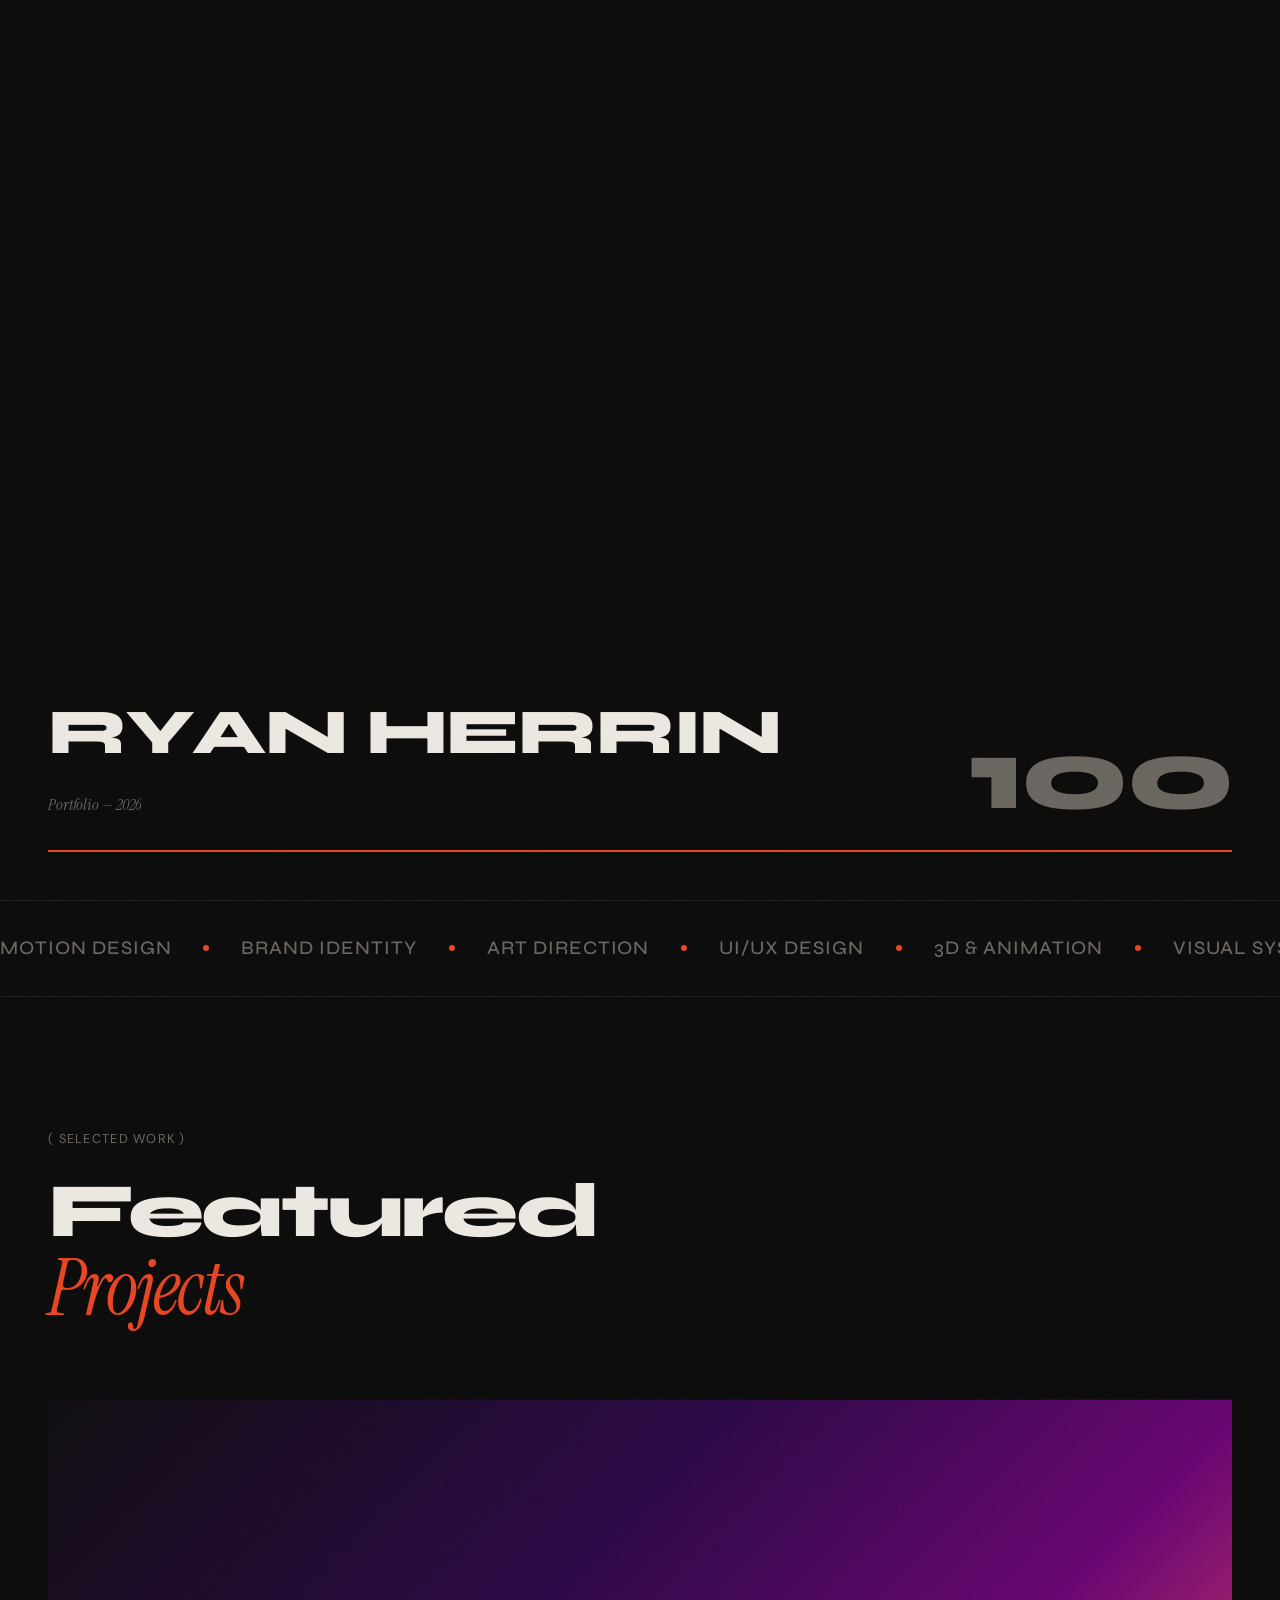
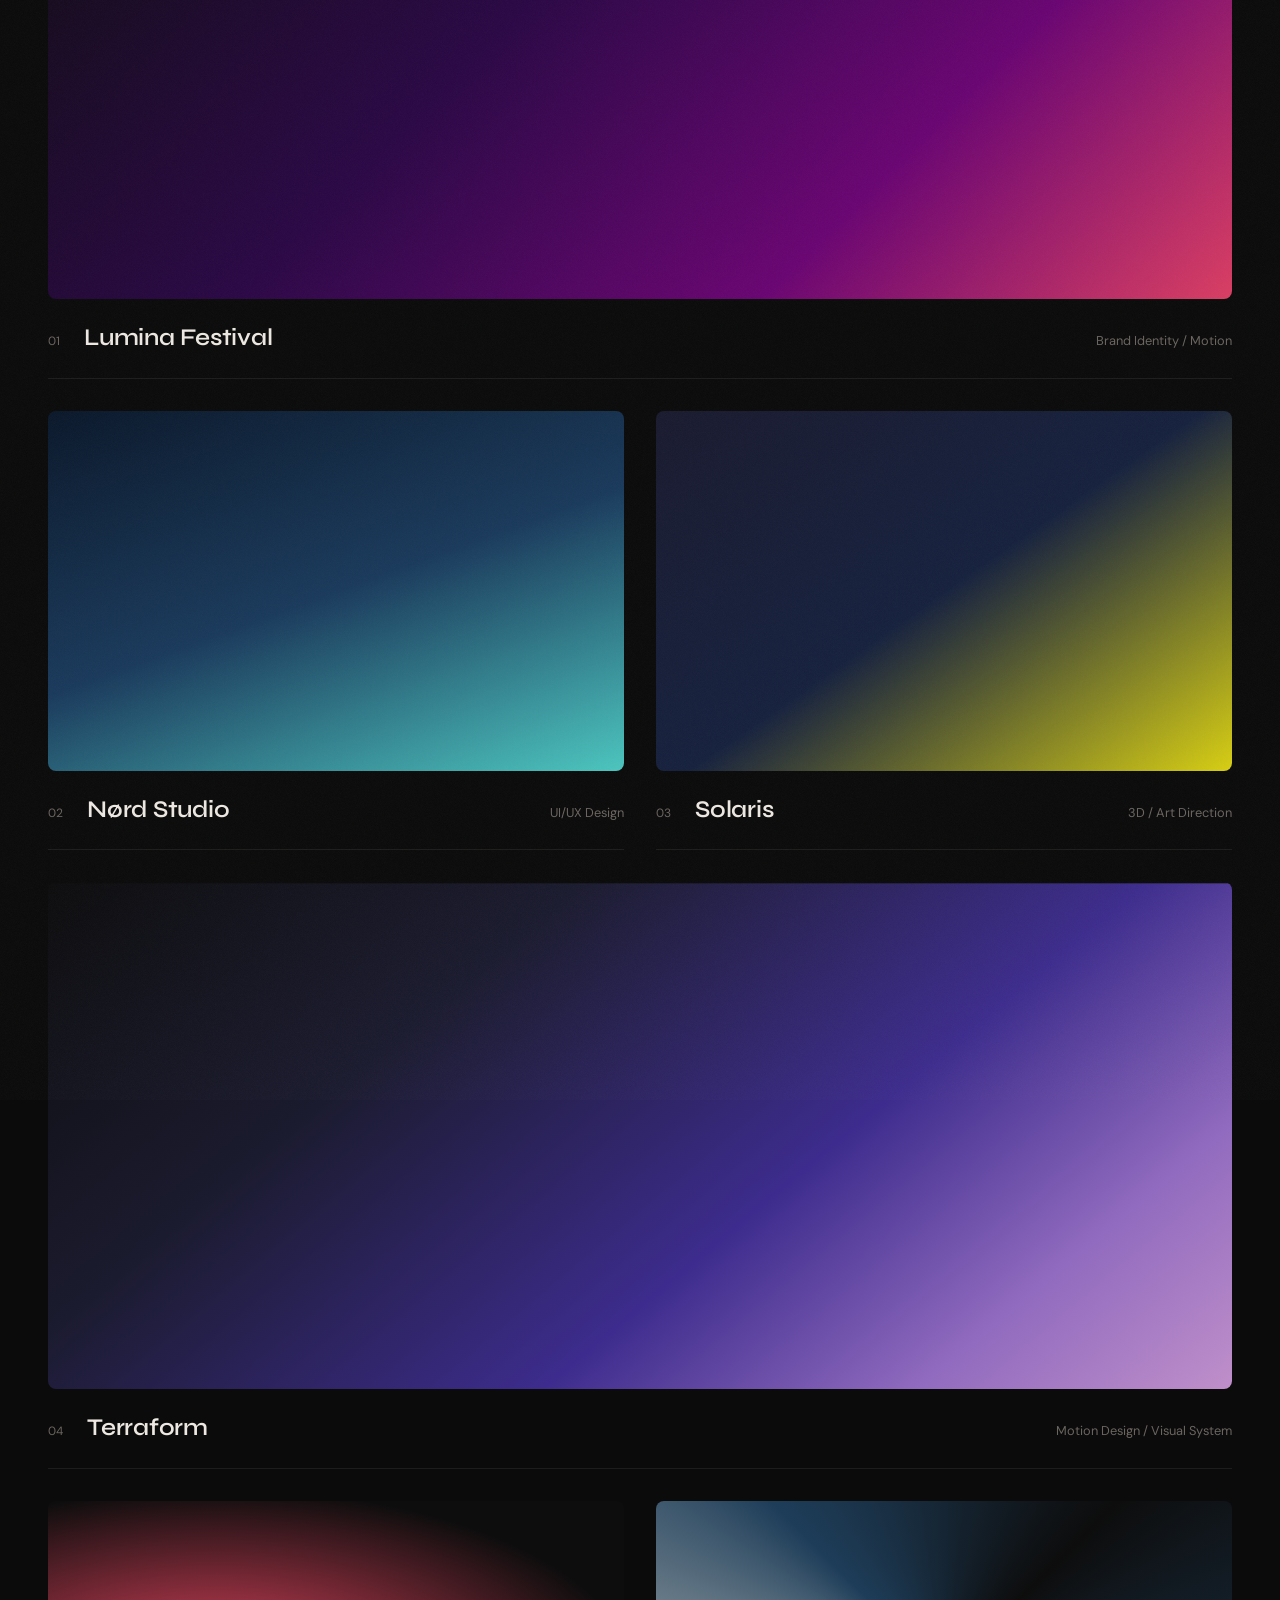
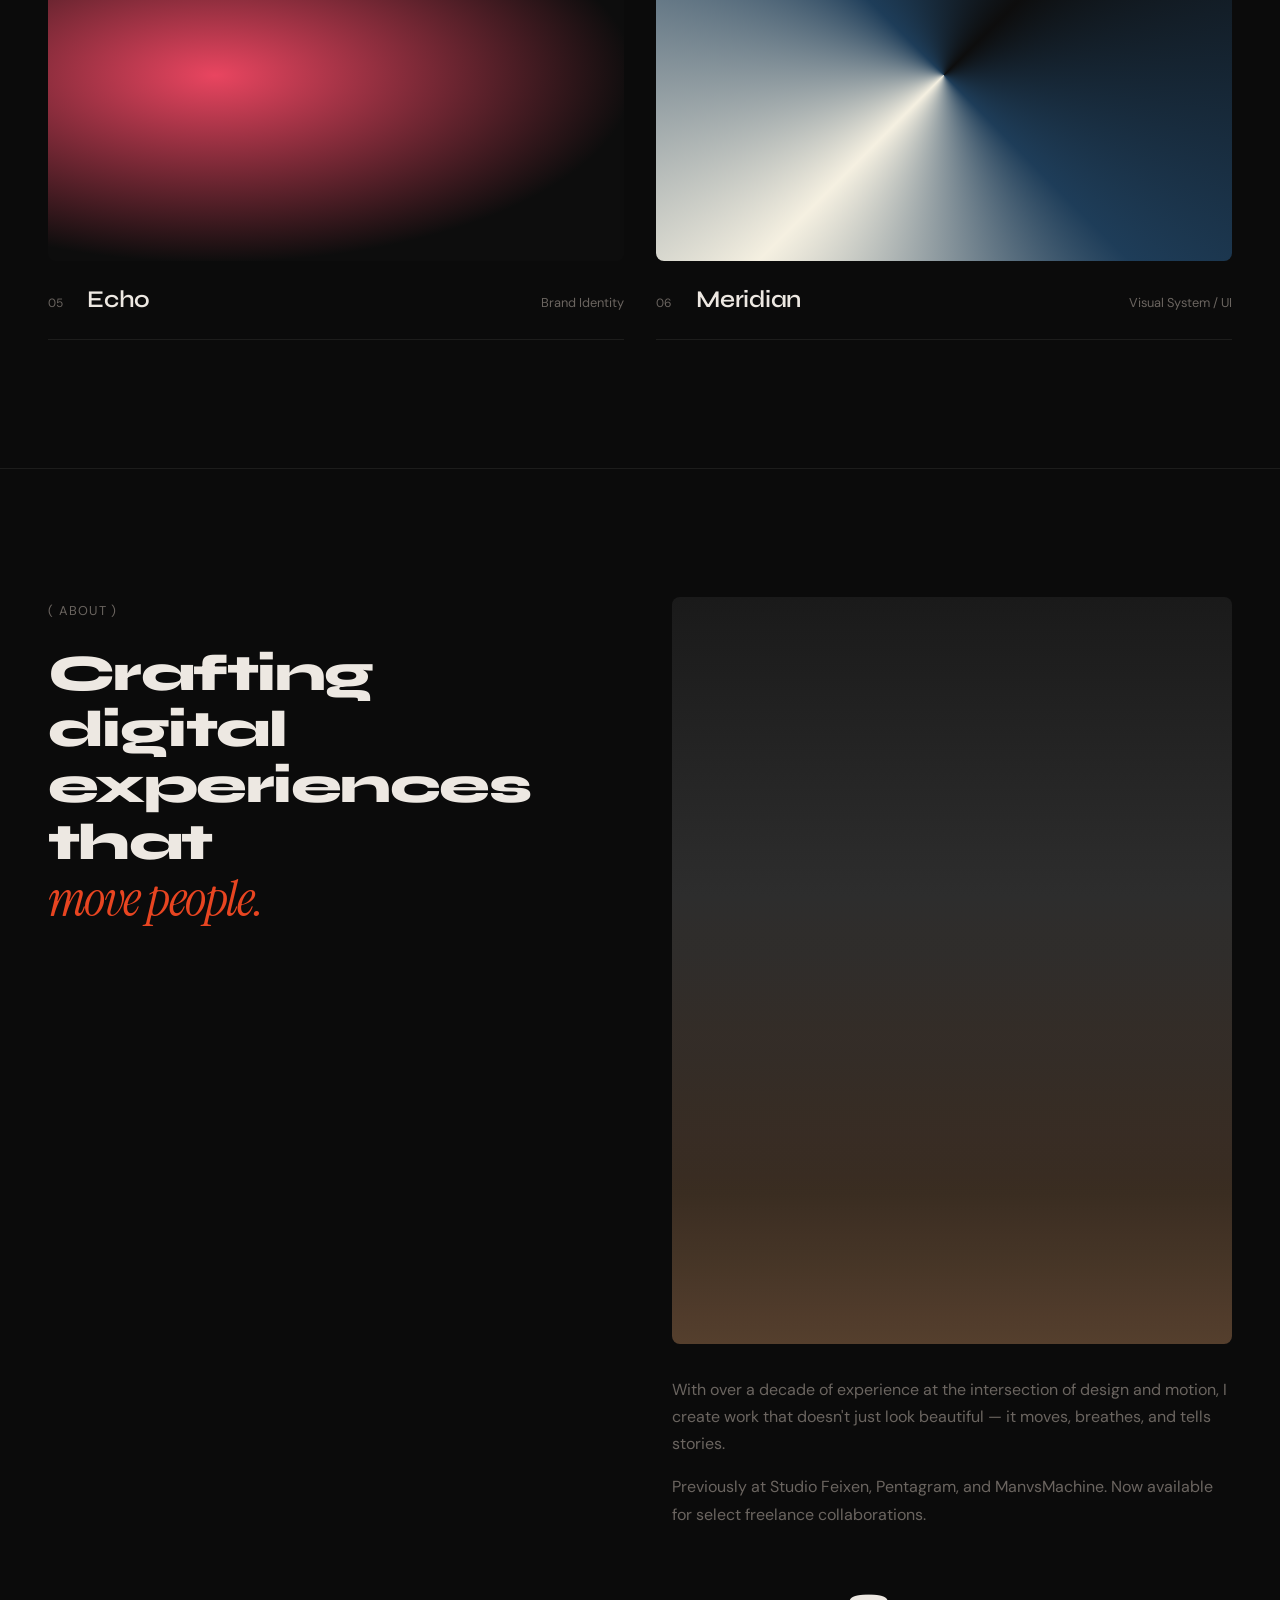
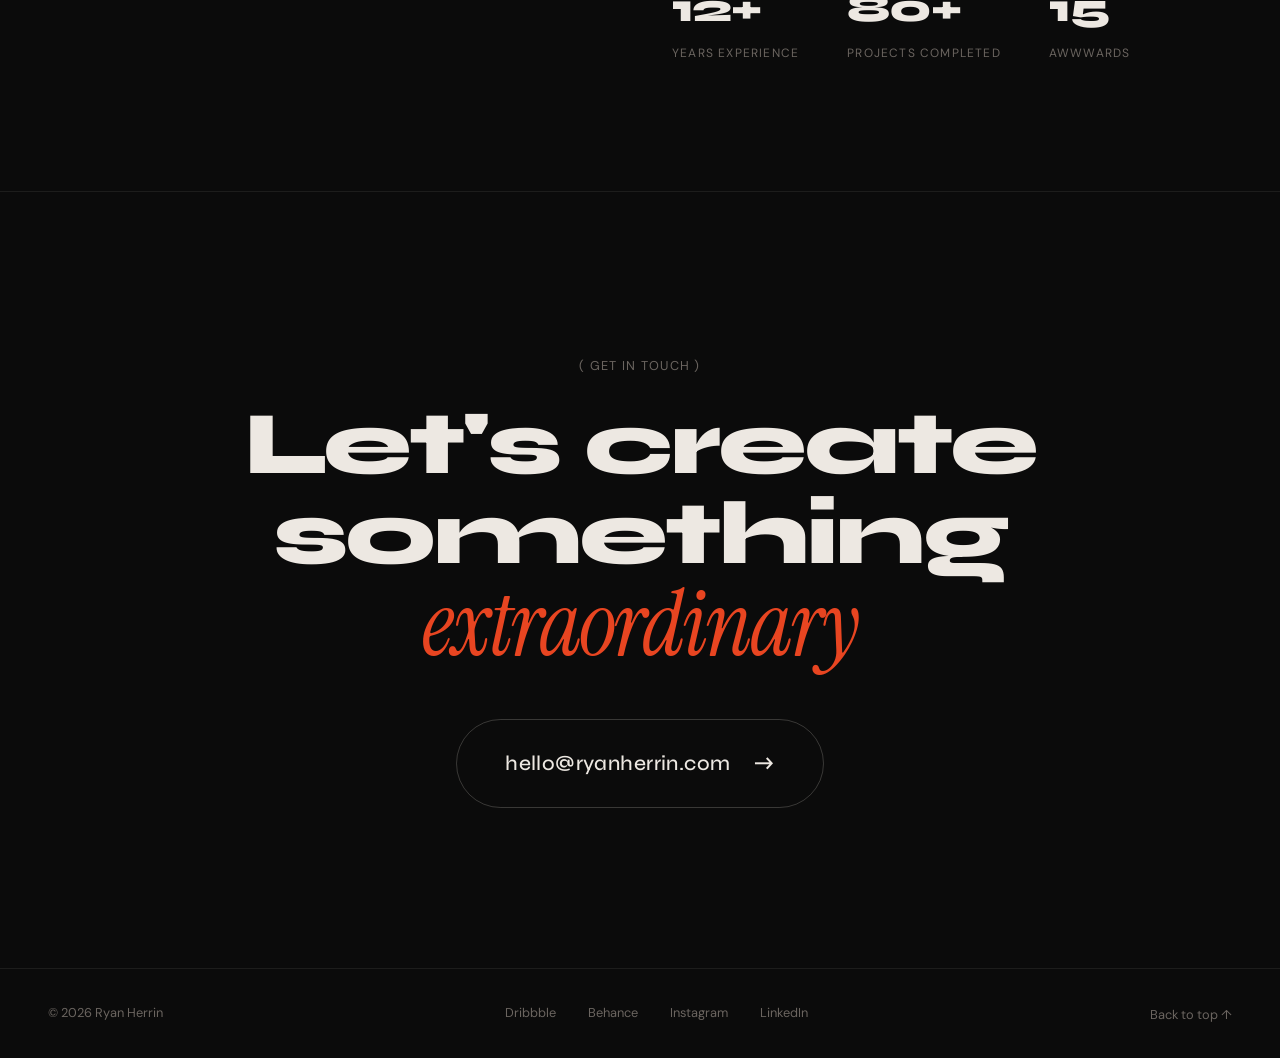
==== index.html @ 4c0c0a8f "Initial commit — design portfolio with deep-field and bloom-cycle themes Co-Authored-By: Claude Opus" ====
<!DOCTYPE html>
<html lang="en">
<head>
  <meta charset="UTF-8">
  <meta name="viewport" content="width=device-width, initial-scale=1.0">
  <title>Ryan Herrin — Creative Director & Motion Designer</title>
  <link rel="preconnect" href="https://fonts.googleapis.com">
  <link rel="preconnect" href="https://fonts.gstatic.com" crossorigin>
  <link href="https://fonts.googleapis.com/css2?family=Instrument+Serif:ital@0;1&family=Syne:wght@400;500;600;700;800&family=DM+Sans:ital,opsz,wght@0,9..40,300;0,9..40,400;0,9..40,500;1,9..40,400&display=swap" rel="stylesheet">
  <link rel="stylesheet" href="styles.css">
</head>
<body>

  <!-- Grain Overlay -->
  <div class="grain" aria-hidden="true"></div>

  <!-- Custom Cursor -->
  <div class="cursor" aria-hidden="true"></div>
  <div class="cursor-follower" aria-hidden="true"></div>

  <!-- Preloader -->
  <div class="preloader" aria-hidden="true">
    <div class="preloader__inner">
      <div class="preloader__text">
        <span class="preloader__name" data-split-preload>RYAN HERRIN</span>
        <span class="preloader__tagline">Portfolio &mdash; 2026</span>
      </div>
      <div class="preloader__counter">
        <span class="preloader__count">0</span>
      </div>
    </div>
    <div class="preloader__bar">
      <div class="preloader__bar-inner"></div>
    </div>
  </div>

  <!-- Navigation -->
  <nav class="nav" data-nav>
    <a href="#" class="nav__logo" data-magnetic>RH</a>
    <div class="nav__links">
      <a href="#work" class="nav__link" data-magnetic>Work</a>
      <a href="#about" class="nav__link" data-magnetic>About</a>
      <a href="#contact" class="nav__link" data-magnetic>Contact</a>
    </div>
  </nav>

  <!-- Hero -->
  <section class="hero" id="hero">
    <div class="hero__content">
      <h1 class="hero__title">
        <span class="hero__line">
          <span class="hero__line-inner" data-split>RYAN</span>
        </span>
        <span class="hero__line hero__line--indent">
          <span class="hero__line-inner" data-split>HERRIN</span>
        </span>
      </h1>
      <div class="hero__subtitle" data-animate="fade-up" data-delay="1.4">
        <span class="hero__role">Creative Director</span>
        <span class="hero__ampersand">&</span>
        <span class="hero__role">Motion Designer</span>
      </div>
    </div>
    <div class="hero__scroll" data-animate="fade-up" data-delay="1.8">
      <div class="hero__scroll-line"></div>
      <span>Scroll</span>
    </div>
    <div class="hero__badge" data-animate="fade-up" data-delay="1.6">
      <span>Available for</span>
      <span>freelance work</span>
      <span>2026</span>
    </div>
  </section>

  <!-- Marquee -->
  <div class="marquee" aria-hidden="true">
    <div class="marquee__inner">
      <span>Motion Design</span>
      <span class="marquee__dot"></span>
      <span>Brand Identity</span>
      <span class="marquee__dot"></span>
      <span>Art Direction</span>
      <span class="marquee__dot"></span>
      <span>UI/UX Design</span>
      <span class="marquee__dot"></span>
      <span>3D & Animation</span>
      <span class="marquee__dot"></span>
      <span>Visual Systems</span>
      <span class="marquee__dot"></span>
      <span>Motion Design</span>
      <span class="marquee__dot"></span>
      <span>Brand Identity</span>
      <span class="marquee__dot"></span>
      <span>Art Direction</span>
      <span class="marquee__dot"></span>
      <span>UI/UX Design</span>
      <span class="marquee__dot"></span>
      <span>3D & Animation</span>
      <span class="marquee__dot"></span>
      <span>Visual Systems</span>
      <span class="marquee__dot"></span>
    </div>
  </div>

  <!-- Work Section -->
  <section class="work" id="work">
    <div class="work__header">
      <span class="section-label" data-animate="fade-up">( Selected Work )</span>
      <h2 class="work__title" data-animate="fade-up" data-delay="0.1">
        Featured<br><em>Projects</em>
      </h2>
    </div>

    <div class="work__grid">
      <!-- Project 1 — Wide -->
      <div class="project project--wide" data-animate="fade-up" data-delay="0.1">
        <div class="project__image">
          <div class="project__image-inner" style="background: linear-gradient(135deg, #0d0d0d, #2a0845 40%, #6a0572 70%, #e94560)"></div>
          <div class="project__overlay">
            <button class="project__link">View Project</button>
          </div>
        </div>
        <div class="project__info">
          <span class="project__number">01</span>
          <h3 class="project__name">Lumina Festival</h3>
          <span class="project__category">Brand Identity / Motion</span>
        </div>
        <div class="project__detail">
          <button class="project__detail-back" aria-label="Back to projects">&larr; Back</button>
          <div class="project__detail-content">
            <h3 class="project__detail-title">Lumina Festival</h3>
            <p class="project__detail-desc">A living brand identity for an electronic music festival. Visual language built around light diffraction, prismatic gradients, and kinetic type. Delivered logo system, motion toolkit, and environmental signage.</p>
            <div class="project__detail-tags">
              <span>Brand Identity</span>
              <span>Motion Design</span>
              <span>Environmental</span>
              <span>Creative Direction</span>
            </div>
            <div class="project__detail-links">
              <a href="#" class="project__detail-link">GitHub &rarr;</a>
              <a href="#" class="project__detail-link">Live Site &rarr;</a>
            </div>
          </div>
        </div>
      </div>

      <!-- Project 2 -->
      <div class="project" data-animate="fade-up" data-delay="0.2">
        <div class="project__image">
          <div class="project__image-inner" style="background: linear-gradient(160deg, #0a1628, #1a3a5c 50%, #4ecdc4)"></div>
          <div class="project__overlay">
            <button class="project__link">View Project</button>
          </div>
        </div>
        <div class="project__info">
          <span class="project__number">02</span>
          <h3 class="project__name">Nørd Studio</h3>
          <span class="project__category">UI/UX Design</span>
        </div>
        <div class="project__detail">
          <button class="project__detail-back" aria-label="Back to projects">&larr; Back</button>
          <div class="project__detail-content">
            <h3 class="project__detail-title">N&oslash;rd Studio</h3>
            <p class="project__detail-desc">End-to-end UI/UX for a Scandinavian design consultancy. Minimal interface system with fluid micro-interactions and a muted Nordic palette.</p>
            <div class="project__detail-tags">
              <span>UI/UX</span>
              <span>Design Systems</span>
              <span>Micro-interactions</span>
              <span>Lead Designer</span>
            </div>
            <div class="project__detail-links">
              <a href="#" class="project__detail-link">GitHub &rarr;</a>
              <a href="#" class="project__detail-link">Live Site &rarr;</a>
            </div>
          </div>
        </div>
      </div>

      <!-- Project 3 -->
      <div class="project" data-animate="fade-up" data-delay="0.15">
        <div class="project__image">
          <div class="project__image-inner" style="background: linear-gradient(145deg, #1a1a2e, #16213e, #e2d810)"></div>
          <div class="project__overlay">
            <button class="project__link">View Project</button>
          </div>
        </div>
        <div class="project__info">
          <span class="project__number">03</span>
          <h3 class="project__name">Solaris</h3>
          <span class="project__category">3D / Art Direction</span>
        </div>
        <div class="project__detail">
          <button class="project__detail-back" aria-label="Back to projects">&larr; Back</button>
          <div class="project__detail-content">
            <h3 class="project__detail-title">Solaris</h3>
            <p class="project__detail-desc">Art direction and 3D visual exploration inspired by stellar phenomena. Abstract renders, light studies, and spatial compositions for an editorial series.</p>
            <div class="project__detail-tags">
              <span>3D</span>
              <span>Art Direction</span>
              <span>Editorial</span>
              <span>Visual Exploration</span>
            </div>
            <div class="project__detail-links">
              <a href="#" class="project__detail-link">GitHub &rarr;</a>
              <a href="#" class="project__detail-link">Live Site &rarr;</a>
            </div>
          </div>
        </div>
      </div>

      <!-- Project 4 — Wide -->
      <div class="project project--wide" data-animate="fade-up" data-delay="0.1">
        <div class="project__image">
          <div class="project__image-inner" style="background: linear-gradient(140deg, #0c0c0c, #1b1b2f 30%, #3d2c8d 60%, #916bbf 80%, #c996cc)"></div>
          <div class="project__overlay">
            <button class="project__link">View Project</button>
          </div>
        </div>
        <div class="project__info">
          <span class="project__number">04</span>
          <h3 class="project__name">Terraform</h3>
          <span class="project__category">Motion Design / Visual System</span>
        </div>
        <div class="project__detail">
          <button class="project__detail-back" aria-label="Back to projects">&larr; Back</button>
          <div class="project__detail-content">
            <h3 class="project__detail-title">Terraform</h3>
            <p class="project__detail-desc">A generative motion system translating topographic data into evolving visual landscapes. Custom shaders, procedural animation, and a living identity toolkit.</p>
            <div class="project__detail-tags">
              <span>Motion Design</span>
              <span>Generative</span>
              <span>Shaders</span>
              <span>Creative Direction</span>
            </div>
            <div class="project__detail-links">
              <a href="#" class="project__detail-link">GitHub &rarr;</a>
              <a href="#" class="project__detail-link">Live Site &rarr;</a>
            </div>
          </div>
        </div>
      </div>

      <!-- Project 5 -->
      <div class="project" data-animate="fade-up" data-delay="0.2">
        <div class="project__image">
          <div class="project__image-inner" style="background: radial-gradient(ellipse at 30% 50%, #e94560 0%, #0d0d0d 70%)"></div>
          <div class="project__overlay">
            <button class="project__link">View Project</button>
          </div>
        </div>
        <div class="project__info">
          <span class="project__number">05</span>
          <h3 class="project__name">Echo</h3>
          <span class="project__category">Brand Identity</span>
        </div>
        <div class="project__detail">
          <button class="project__detail-back" aria-label="Back to projects">&larr; Back</button>
          <div class="project__detail-content">
            <h3 class="project__detail-title">Echo</h3>
            <p class="project__detail-desc">Brand identity for an audio technology startup. Sound-wave-inspired logo, resonance motifs, and a duotone system that pulses between signal and silence.</p>
            <div class="project__detail-tags">
              <span>Brand Identity</span>
              <span>Logo Design</span>
              <span>Visual System</span>
              <span>Brand Designer</span>
            </div>
            <div class="project__detail-links">
              <a href="#" class="project__detail-link">GitHub &rarr;</a>
              <a href="#" class="project__detail-link">Live Site &rarr;</a>
            </div>
          </div>
        </div>
      </div>

      <!-- Project 6 -->
      <div class="project" data-animate="fade-up" data-delay="0.15">
        <div class="project__image">
          <div class="project__image-inner" style="background: conic-gradient(from 45deg at 50% 50%, #0d0d0d, #1e3d59, #f5f0e1, #1e3d59, #0d0d0d)"></div>
          <div class="project__overlay">
            <button class="project__link">View Project</button>
          </div>
        </div>
        <div class="project__info">
          <span class="project__number">06</span>
          <h3 class="project__name">Meridian</h3>
          <span class="project__category">Visual System / UI</span>
        </div>
        <div class="project__detail">
          <button class="project__detail-back" aria-label="Back to projects">&larr; Back</button>
          <div class="project__detail-content">
            <h3 class="project__detail-title">Meridian</h3>
            <p class="project__detail-desc">Visual system and UI design for a global mapping platform. Cartographic aesthetics meet modern interface &mdash; conic gradients, latitude grids, warm neutrals.</p>
            <div class="project__detail-tags">
              <span>Visual System</span>
              <span>UI Design</span>
              <span>Cartography</span>
              <span>Lead Designer</span>
            </div>
            <div class="project__detail-links">
              <a href="#" class="project__detail-link">GitHub &rarr;</a>
              <a href="#" class="project__detail-link">Live Site &rarr;</a>
            </div>
          </div>
        </div>
      </div>
    </div>
  </section>

  <!-- About Section -->
  <section class="about" id="about">
    <div class="about__layout">
      <div class="about__left">
        <span class="section-label" data-animate="fade-up">( About )</span>
        <h2 class="about__title" data-animate="fade-up" data-delay="0.1">
          Crafting digital<br>experiences that<br><em>move people.</em>
        </h2>
      </div>
      <div class="about__right">
        <div class="about__portrait" data-animate="fade-up" data-delay="0.2">
          <div class="about__portrait-inner"></div>
        </div>
        <div class="about__bio" data-animate="fade-up" data-delay="0.3">
          <p>With over a decade of experience at the intersection of design and motion, I create work that doesn't just look beautiful — it moves, breathes, and tells stories.</p>
          <p>Previously at Studio Feixen, Pentagram, and ManvsMachine. Now available for select freelance collaborations.</p>
        </div>
        <div class="about__stats" data-animate="fade-up" data-delay="0.4">
          <div class="about__stat">
            <span class="about__stat-number">12+</span>
            <span class="about__stat-label">Years Experience</span>
          </div>
          <div class="about__stat">
            <span class="about__stat-number">80+</span>
            <span class="about__stat-label">Projects Completed</span>
          </div>
          <div class="about__stat">
            <span class="about__stat-number">15</span>
            <span class="about__stat-label">Awwwards</span>
          </div>
        </div>
      </div>
    </div>
  </section>

  <!-- Contact Section -->
  <section class="contact" id="contact">
    <div class="contact__content">
      <span class="section-label" data-animate="fade-up">( Get in touch )</span>
      <h2 class="contact__title" data-animate="fade-up" data-delay="0.1">
        Let's create<br>something <em>extraordinary</em>
      </h2>
      <a href="mailto:hello@ryanherrin.com" class="contact__button" data-magnetic data-animate="fade-up" data-delay="0.25">
        <span class="contact__button-text">hello@ryanherrin.com</span>
        <span class="contact__button-arrow">&rarr;</span>
      </a>
    </div>
  </section>

  <!-- Footer -->
  <footer class="footer">
    <div class="footer__inner">
      <span class="footer__copy">&copy; 2026 Ryan Herrin</span>
      <div class="footer__socials">
        <a href="#" class="footer__social" data-magnetic>Dribbble</a>
        <a href="#" class="footer__social" data-magnetic>Behance</a>
        <a href="#" class="footer__social" data-magnetic>Instagram</a>
        <a href="#" class="footer__social" data-magnetic>LinkedIn</a>
      </div>
      <span class="footer__back" data-magnetic>
        <a href="#hero">Back to top &uarr;</a>
      </span>
    </div>
  </footer>

  <script src="script.js"></script>
</body>
</html>
---- styles.css ----
/* ============================================
   DESIGN PORTFOLIO — Noir Kinetic Editorial
   ============================================ */

/* --- Custom Properties --- */
:root {
  --bg: #0B0B0B;
  --bg-elevated: #141414;
  --text: #EDE8E2;
  --text-muted: #6B6560;
  --accent: #E84521;
  --accent-hover: #FF5A35;

  --font-display: 'Syne', sans-serif;
  --font-serif: 'Instrument Serif', serif;
  --font-body: 'DM Sans', sans-serif;

  --ease-out-expo: cubic-bezier(0.16, 1, 0.3, 1);
  --ease-in-out-expo: cubic-bezier(0.87, 0, 0.13, 1);
  --ease-out-back: cubic-bezier(0.34, 1.56, 0.64, 1);

  --nav-height: 5rem;
}

/* --- Reset --- */
*,
*::before,
*::after {
  margin: 0;
  padding: 0;
  box-sizing: border-box;
}

html {
  scroll-behavior: smooth;
  -webkit-font-smoothing: antialiased;
  -moz-osx-font-smoothing: grayscale;
}

body {
  font-family: var(--font-body);
  background: var(--bg);
  color: var(--text);
  overflow-x: hidden;
  line-height: 1.6;
}

body.cursor-active,
body.cursor-active a,
body.cursor-active button {
  cursor: none;
}

a {
  color: inherit;
  text-decoration: none;
}

img {
  display: block;
  max-width: 100%;
}

::selection {
  background: var(--accent);
  color: var(--bg);
}

/* --- Grain Overlay --- */
.grain {
  position: fixed;
  inset: 0;
  z-index: 10000;
  pointer-events: none;
  opacity: 0;
  animation: grain-fade-in 1s ease forwards 2.5s;
}

.grain::after {
  content: '';
  position: fixed;
  top: -100%;
  left: -100%;
  width: 400%;
  height: 400%;
  background-image: url("data:image/svg+xml,%3Csvg viewBox='0 0 512 512' xmlns='http://www.w3.org/2000/svg'%3E%3Cfilter id='n'%3E%3CfeTurbulence type='fractalNoise' baseFrequency='0.7' numOctaves='4' stitchTiles='stitch'/%3E%3C/filter%3E%3Crect width='100%25' height='100%25' filter='url(%23n)' opacity='1'/%3E%3C/svg%3E");
  background-size: 256px 256px;
  opacity: 0.035;
  animation: grain-shift 0.8s steps(1) infinite;
}

@keyframes grain-shift {
  0% { transform: translate(0, 0); }
  20% { transform: translate(-5%, -5%); }
  40% { transform: translate(3%, -8%); }
  60% { transform: translate(-7%, 2%); }
  80% { transform: translate(5%, 6%); }
  100% { transform: translate(0, 0); }
}

@keyframes grain-fade-in {
  to { opacity: 1; }
}

/* --- Custom Cursor --- */
.cursor,
.cursor-follower {
  position: fixed;
  top: 0;
  left: 0;
  border-radius: 50%;
  pointer-events: none;
  z-index: 10001;
  transform: translate(-50%, -50%);
  opacity: 0;
}

body.cursor-active .cursor,
body.cursor-active .cursor-follower {
  opacity: 1;
}

.cursor {
  width: 8px;
  height: 8px;
  background: var(--text);
  transition: width 0.3s var(--ease-out-expo),
              height 0.3s var(--ease-out-expo),
              background 0.3s ease,
              opacity 0.3s ease;
}

.cursor-follower {
  width: 40px;
  height: 40px;
  border: 1px solid rgba(237, 232, 226, 0.4);
  transition: width 0.4s var(--ease-out-expo),
              height 0.4s var(--ease-out-expo),
              border-color 0.3s ease,
              opacity 0.3s ease;
}

body.cursor-hover .cursor {
  width: 60px;
  height: 60px;
  background: var(--accent);
  mix-blend-mode: normal;
}

body.cursor-hover .cursor-follower {
  width: 60px;
  height: 60px;
  opacity: 0;
}

/* --- Preloader --- */
.preloader {
  position: fixed;
  inset: 0;
  z-index: 9999;
  background: var(--bg);
  display: flex;
  flex-direction: column;
  justify-content: flex-end;
  padding: 3rem;
  transition: transform 1s var(--ease-in-out-expo);
}

.preloader.is-done {
  transform: translateY(-100%);
}

.preloader__inner {
  display: flex;
  justify-content: space-between;
  align-items: flex-end;
  margin-bottom: 2rem;
}

.preloader__text {
  display: flex;
  flex-direction: column;
  gap: 0.5rem;
}

.preloader__name {
  font-family: var(--font-display);
  font-size: clamp(2rem, 5vw, 4rem);
  font-weight: 800;
  letter-spacing: -0.02em;
  overflow: hidden;
  white-space: nowrap;
}

.preloader__name .char {
  display: inline-block;
  transform: translateY(110%);
  transition: transform 0.6s var(--ease-out-expo);
}

.preloader__name.is-revealed .char {
  transform: translateY(0);
}

.preloader__tagline {
  font-family: var(--font-serif);
  font-style: italic;
  font-size: 1rem;
  color: var(--text-muted);
  opacity: 0;
  transform: translateY(10px);
  transition: all 0.6s var(--ease-out-expo) 0.4s;
}

.preloader.is-active .preloader__tagline {
  opacity: 1;
  transform: translateY(0);
}

.preloader__counter {
  font-family: var(--font-display);
  font-size: clamp(3rem, 8vw, 7rem);
  font-weight: 800;
  line-height: 0.85;
  color: var(--text-muted);
  letter-spacing: -0.03em;
}

.preloader__bar {
  width: 100%;
  height: 2px;
  background: rgba(237, 232, 226, 0.1);
  overflow: hidden;
}

.preloader__bar-inner {
  width: 0%;
  height: 100%;
  background: var(--accent);
  transition: width 0.1s linear;
}

/* --- Navigation --- */
.nav {
  position: fixed;
  top: 0;
  left: 0;
  right: 0;
  z-index: 100;
  display: flex;
  justify-content: space-between;
  align-items: center;
  padding: 0 3rem;
  height: var(--nav-height);
  opacity: 0;
  transform: translateY(-20px);
  transition: opacity 0.8s var(--ease-out-expo),
              transform 0.8s var(--ease-out-expo);
  mix-blend-mode: difference;
}

.nav.is-visible {
  opacity: 1;
  transform: translateY(0);
}

.nav__logo {
  font-family: var(--font-display);
  font-weight: 800;
  font-size: 1.25rem;
  letter-spacing: -0.02em;
  transition: color 0.3s ease;
}

.nav__logo:hover {
  color: var(--accent);
}

.nav__links {
  display: flex;
  gap: 2.5rem;
}

.nav__link {
  font-family: var(--font-body);
  font-size: 0.85rem;
  font-weight: 400;
  letter-spacing: 0.05em;
  text-transform: uppercase;
  position: relative;
  transition: color 0.3s ease;
}

.nav__link::after {
  content: '';
  position: absolute;
  bottom: -4px;
  left: 0;
  width: 0;
  height: 1px;
  background: var(--accent);
  transition: width 0.4s var(--ease-out-expo);
}

.nav__link:hover {
  color: var(--accent);
}

.nav__link:hover::after {
  width: 100%;
}

/* --- Hero --- */
.hero {
  position: relative;
  min-height: 100vh;
  display: flex;
  flex-direction: column;
  justify-content: center;
  padding: 0 3rem;
  overflow: hidden;
}

.hero__content {
  position: relative;
  z-index: 2;
}

.hero__title {
  font-family: var(--font-display);
  font-weight: 800;
  line-height: 0.9;
  letter-spacing: -0.04em;
  margin-bottom: 2rem;
}

.hero__line {
  display: block;
  overflow: hidden;
}

.hero__line--indent {
  padding-left: 8vw;
}

.hero__line-inner {
  display: block;
  font-size: clamp(4rem, 14vw, 15rem);
  white-space: nowrap;
}

.hero__line-inner .char {
  display: inline-block;
  transform: translateY(115%);
  opacity: 0;
  transition: transform 0.8s var(--ease-out-expo),
              opacity 0.6s ease;
}

.hero__line-inner.is-revealed .char {
  transform: translateY(0);
  opacity: 1;
}

.hero__subtitle {
  display: flex;
  align-items: center;
  gap: 1rem;
  padding-left: 8vw;
  opacity: 0;
  transform: translateY(30px);
  transition: all 0.8s var(--ease-out-expo);
}

.hero__subtitle.is-visible {
  opacity: 1;
  transform: translateY(0);
}

.hero__role {
  font-family: var(--font-serif);
  font-style: italic;
  font-size: clamp(1.1rem, 2.5vw, 2rem);
  color: var(--text-muted);
}

.hero__ampersand {
  font-family: var(--font-serif);
  font-style: italic;
  font-size: clamp(1.1rem, 2.5vw, 2rem);
  color: var(--accent);
}

.hero__scroll {
  position: absolute;
  bottom: 3rem;
  left: 3rem;
  display: flex;
  align-items: center;
  gap: 1rem;
  font-size: 0.75rem;
  text-transform: uppercase;
  letter-spacing: 0.15em;
  color: var(--text-muted);
  opacity: 0;
  transform: translateY(20px);
  transition: all 0.8s var(--ease-out-expo);
}

.hero__scroll.is-visible {
  opacity: 1;
  transform: translateY(0);
}

.hero__scroll-line {
  width: 40px;
  height: 1px;
  background: var(--text-muted);
  position: relative;
  overflow: hidden;
}

.hero__scroll-line::after {
  content: '';
  position: absolute;
  top: 0;
  left: -100%;
  width: 100%;
  height: 100%;
  background: var(--accent);
  animation: scroll-line 2s ease-in-out infinite;
}

@keyframes scroll-line {
  0% { left: -100%; }
  50% { left: 0; }
  100% { left: 100%; }
}

.hero__badge {
  position: absolute;
  bottom: 3rem;
  right: 3rem;
  display: flex;
  flex-direction: column;
  align-items: flex-end;
  font-size: 0.75rem;
  text-transform: uppercase;
  letter-spacing: 0.1em;
  color: var(--text-muted);
  opacity: 0;
  transform: translateY(20px);
  transition: all 0.8s var(--ease-out-expo);
}

.hero__badge.is-visible {
  opacity: 1;
  transform: translateY(0);
}

.hero__badge span:first-child {
  color: var(--accent);
  font-weight: 500;
}

/* --- Marquee --- */
.marquee {
  padding: 2rem 0;
  border-top: 1px solid rgba(237, 232, 226, 0.08);
  border-bottom: 1px solid rgba(237, 232, 226, 0.08);
  overflow: hidden;
  white-space: nowrap;
}

.marquee__inner {
  display: inline-flex;
  align-items: center;
  gap: 2rem;
  animation: marquee-scroll 25s linear infinite;
}

.marquee__inner span {
  font-family: var(--font-display);
  font-size: clamp(0.9rem, 1.5vw, 1.2rem);
  font-weight: 500;
  letter-spacing: 0.05em;
  text-transform: uppercase;
  color: var(--text-muted);
  flex-shrink: 0;
}

.marquee__dot {
  width: 6px !important;
  height: 6px;
  border-radius: 50%;
  background: var(--accent) !important;
  display: inline-block;
  flex-shrink: 0;
}

@keyframes marquee-scroll {
  0% { transform: translateX(0); }
  100% { transform: translateX(-50%); }
}

/* --- Section Label --- */
.section-label {
  display: inline-block;
  font-family: var(--font-body);
  font-size: 0.8rem;
  letter-spacing: 0.1em;
  text-transform: uppercase;
  color: var(--text-muted);
  margin-bottom: 1.5rem;
}

/* --- Work Section --- */
.work {
  padding: 8rem 3rem;
}

.work__header {
  margin-bottom: 4rem;
}

.work__title {
  font-family: var(--font-display);
  font-size: clamp(2.5rem, 6vw, 5rem);
  font-weight: 800;
  letter-spacing: -0.03em;
  line-height: 1;
}

.work__title em {
  font-family: var(--font-serif);
  font-weight: 400;
  font-style: italic;
  color: var(--accent);
}

.work__grid {
  display: grid;
  grid-template-columns: repeat(2, 1fr);
  gap: 2rem;
}

/* --- Project Card --- */
.project {
  display: block;
  text-decoration: none;
  position: relative;
  cursor: pointer;
}

.project--wide {
  grid-column: span 2;
}

.project__image {
  position: relative;
  overflow: hidden;
  border-radius: 8px;
  aspect-ratio: 16 / 10;
}

.project--wide .project__image {
  aspect-ratio: 21 / 9;
}

.project__image-inner {
  width: 100%;
  height: 100%;
  transition: transform 0.7s var(--ease-out-expo);
}

.project:hover .project__image-inner {
  transform: scale(1.05);
}

.project__overlay {
  position: absolute;
  inset: 0;
  background: rgba(11, 11, 11, 0.5);
  display: flex;
  align-items: center;
  justify-content: center;
  opacity: 0;
  transition: opacity 0.4s ease;
}

.project:hover .project__overlay {
  opacity: 1;
}

/* .project__view replaced by .project__link button — see below */

.project__info {
  display: flex;
  align-items: baseline;
  gap: 1.5rem;
  padding: 1.25rem 0;
  border-bottom: 1px solid rgba(237, 232, 226, 0.08);
}

.project__number {
  font-family: var(--font-body);
  font-size: 0.75rem;
  color: var(--text-muted);
}

.project__name {
  font-family: var(--font-display);
  font-size: clamp(1.1rem, 2vw, 1.5rem);
  font-weight: 600;
  letter-spacing: -0.01em;
  flex: 1;
  transition: color 0.3s ease;
}

.project:hover .project__name {
  color: var(--accent);
}

.project__category {
  font-family: var(--font-body);
  font-size: 0.8rem;
  color: var(--text-muted);
}

/* --- Project Link Button (replaces .project__view) --- */
.project__link {
  font-family: var(--font-display);
  font-size: 0.85rem;
  font-weight: 600;
  letter-spacing: 0.1em;
  text-transform: uppercase;
  color: var(--text);
  padding: 1rem 2rem;
  border: 1px solid rgba(237, 232, 226, 0.5);
  border-radius: 50px;
  background: none;
  cursor: pointer;
  transform: translateY(10px);
  transition: transform 0.5s var(--ease-out-expo),
              border-color 0.3s ease;
}

.project:hover .project__link {
  transform: translateY(0);
}

.project__link:hover {
  border-color: var(--accent);
}

/* --- Project Detail — Expand In-Place --- */
.project.is-detail {
  position: fixed;
  inset: 0;
  z-index: 500;
  grid-column: unset;
}

.project.is-detail .project__image {
  position: absolute;
  inset: 0;
  aspect-ratio: unset;
  border-radius: 0;
  z-index: 1;
}

.project.is-detail .project__image-inner {
  transform: none !important;
}

.project.is-detail .project__overlay {
  opacity: 0;
  pointer-events: none;
}

.project.is-detail .project__info {
  opacity: 0;
  pointer-events: none;
  transition: opacity 0.4s ease;
}

/* Fade out sibling projects and work header */
.work.has-detail .project:not(.is-detail) {
  opacity: 0;
  pointer-events: none;
  transition: opacity 0.4s ease;
}

.work.has-detail .work__header {
  opacity: 0;
  pointer-events: none;
  transition: opacity 0.4s ease;
}

/* --- Project Detail Panel --- */
.project__detail {
  display: none;
  position: absolute;
  inset: 0;
  z-index: 2;
  flex-direction: column;
  justify-content: center;
  align-items: center;
  padding: 5rem 3rem;
  text-align: center;
  overflow-y: auto;
}

.project.is-detail .project__detail {
  display: flex;
  animation: detail-fade-in 500ms ease both;
  animation-delay: 300ms;
}

.project.is-detail-closing .project__detail {
  animation: detail-fade-out 300ms ease both;
}

@keyframes detail-fade-in {
  from { opacity: 0; transform: translateY(20px); }
  to   { opacity: 1; transform: translateY(0); }
}

@keyframes detail-fade-out {
  from { opacity: 1; transform: translateY(0); }
  to   { opacity: 0; transform: translateY(-10px); }
}

/* Back Button */
.project__detail-back {
  position: absolute;
  top: 2rem;
  left: 2rem;
  font-family: var(--font-body);
  font-size: 0.85rem;
  font-weight: 400;
  letter-spacing: 0.05em;
  text-transform: uppercase;
  color: var(--text);
  background: rgba(11, 11, 11, 0.4);
  border: 1px solid rgba(237, 232, 226, 0.2);
  border-radius: 50px;
  padding: 0.75rem 1.5rem;
  cursor: pointer;
  backdrop-filter: blur(8px);
  -webkit-backdrop-filter: blur(8px);
  transition: border-color 0.3s ease, background 0.3s ease;
  z-index: 10;
}

.project__detail-back:hover {
  border-color: var(--accent);
  background: rgba(232, 69, 33, 0.15);
}

/* Detail Content */
.project__detail-content {
  max-width: 600px;
  display: flex;
  flex-direction: column;
  align-items: center;
  gap: 2rem;
}

.project__detail-title {
  font-family: var(--font-display);
  font-size: clamp(2rem, 5vw, 3.5rem);
  font-weight: 800;
  letter-spacing: -0.03em;
  line-height: 1.1;
}

.project__detail-desc {
  font-family: var(--font-body);
  font-size: 1.05rem;
  line-height: 1.8;
  color: rgba(237, 232, 226, 0.8);
  max-width: 520px;
}

.project__detail-tags {
  display: flex;
  flex-wrap: wrap;
  gap: 0.5rem;
  justify-content: center;
}

.project__detail-tags span {
  font-family: var(--font-body);
  font-size: 0.75rem;
  font-weight: 500;
  letter-spacing: 0.05em;
  text-transform: uppercase;
  color: var(--text);
  padding: 0.5rem 1rem;
  border: 1px solid rgba(237, 232, 226, 0.15);
  border-radius: 50px;
  background: rgba(11, 11, 11, 0.3);
  backdrop-filter: blur(4px);
  -webkit-backdrop-filter: blur(4px);
}

.project__detail-links {
  display: flex;
  gap: 1rem;
  margin-top: 0.5rem;
}

.project__detail-link {
  font-family: var(--font-display);
  font-size: 0.85rem;
  font-weight: 600;
  letter-spacing: 0.05em;
  text-transform: uppercase;
  color: var(--text);
  padding: 0.75rem 2rem;
  border: 1px solid rgba(237, 232, 226, 0.3);
  border-radius: 50px;
  transition: border-color 0.3s ease, background 0.3s ease, color 0.3s ease;
}

.project__detail-link:hover {
  border-color: var(--accent);
  background: var(--accent);
  color: var(--bg);
}

/* --- About Section --- */
.about {
  padding: 8rem 3rem;
  border-top: 1px solid rgba(237, 232, 226, 0.08);
}

.about__layout {
  display: grid;
  grid-template-columns: 1fr 1fr;
  gap: 4rem;
}

.about__title {
  font-family: var(--font-display);
  font-size: clamp(2rem, 4vw, 3.5rem);
  font-weight: 800;
  letter-spacing: -0.03em;
  line-height: 1.1;
}

.about__title em {
  font-family: var(--font-serif);
  font-weight: 400;
  font-style: italic;
  color: var(--accent);
}

.about__portrait {
  width: 100%;
  aspect-ratio: 3 / 4;
  border-radius: 8px;
  overflow: hidden;
  margin-bottom: 2rem;
}

.about__portrait-inner {
  width: 100%;
  height: 100%;
  background: linear-gradient(180deg, #1a1a1a, #2d2d2d 40%, #3d2c1e 80%, #5a3e28);
  filter: saturate(0.8);
}

.about__bio {
  margin-bottom: 3rem;
}

.about__bio p {
  font-size: 1rem;
  line-height: 1.7;
  color: var(--text-muted);
  margin-bottom: 1rem;
}

.about__bio p:last-child {
  margin-bottom: 0;
}

.about__stats {
  display: flex;
  gap: 3rem;
}

.about__stat {
  display: flex;
  flex-direction: column;
  gap: 0.25rem;
}

.about__stat-number {
  font-family: var(--font-display);
  font-size: 2.5rem;
  font-weight: 800;
  letter-spacing: -0.03em;
  color: var(--text);
}

.about__stat-label {
  font-size: 0.75rem;
  text-transform: uppercase;
  letter-spacing: 0.1em;
  color: var(--text-muted);
}

/* --- Contact Section --- */
.contact {
  padding: 10rem 3rem;
  text-align: center;
  border-top: 1px solid rgba(237, 232, 226, 0.08);
}

.contact__content {
  max-width: 900px;
  margin: 0 auto;
}

.contact__title {
  font-family: var(--font-display);
  font-size: clamp(2.5rem, 7vw, 6rem);
  font-weight: 800;
  letter-spacing: -0.03em;
  line-height: 1;
  margin-bottom: 3rem;
}

.contact__title em {
  font-family: var(--font-serif);
  font-weight: 400;
  font-style: italic;
  color: var(--accent);
}

.contact__button {
  display: inline-flex;
  align-items: center;
  gap: 1.5rem;
  padding: 1.5rem 3rem;
  border: 1px solid rgba(237, 232, 226, 0.2);
  border-radius: 60px;
  font-family: var(--font-display);
  font-size: clamp(1rem, 2vw, 1.3rem);
  font-weight: 500;
  letter-spacing: 0.02em;
  transition: border-color 0.4s ease,
              background 0.4s ease,
              transform 0.4s var(--ease-out-expo);
}

.contact__button:hover {
  border-color: var(--accent);
  background: var(--accent);
  color: var(--bg);
}

.contact__button-arrow {
  font-size: 1.5rem;
  transition: transform 0.4s var(--ease-out-expo);
}

.contact__button:hover .contact__button-arrow {
  transform: translateX(6px);
}

/* --- Footer --- */
.footer {
  padding: 2rem 3rem;
  border-top: 1px solid rgba(237, 232, 226, 0.08);
}

.footer__inner {
  display: flex;
  justify-content: space-between;
  align-items: center;
}

.footer__copy {
  font-size: 0.8rem;
  color: var(--text-muted);
}

.footer__socials {
  display: flex;
  gap: 2rem;
}

.footer__social {
  font-size: 0.8rem;
  color: var(--text-muted);
  transition: color 0.3s ease;
}

.footer__social:hover {
  color: var(--accent);
}

.footer__back a {
  font-size: 0.8rem;
  color: var(--text-muted);
  transition: color 0.3s ease;
}

.footer__back a:hover {
  color: var(--accent);
}

/* --- Animation Classes --- */
[data-animate] {
  opacity: 0;
  transform: translateY(40px);
  transition: opacity 0.8s var(--ease-out-expo),
              transform 0.8s var(--ease-out-expo);
}

[data-animate].is-visible {
  opacity: 1;
  transform: translateY(0);
}

/* --- Responsive --- */
@media (max-width: 1024px) {
  .hero { padding: 0 2rem; }
  .work { padding: 6rem 2rem; }
  .about { padding: 6rem 2rem; }
  .contact { padding: 8rem 2rem; }
  .nav { padding: 0 2rem; }
  .footer { padding: 2rem; }
}

@media (max-width: 768px) {
  .hero__line--indent {
    padding-left: 4vw;
  }

  .hero__line--indent {
    padding-left: 4vw;
  }

  .hero__subtitle {
    padding-left: 4vw;
    flex-wrap: wrap;
    gap: 0.5rem;
  }

  .work__grid {
    grid-template-columns: 1fr;
  }

  .project--wide {
    grid-column: span 1;
  }

  .project--wide .project__image {
    aspect-ratio: 16 / 10;
  }

  .about__layout {
    grid-template-columns: 1fr;
    gap: 3rem;
  }

  .about__stats {
    gap: 2rem;
  }

  .footer__inner {
    flex-direction: column;
    gap: 1.5rem;
    text-align: center;
  }

  .hero__scroll { display: none; }

  .hero__badge {
    bottom: 2rem;
    right: 2rem;
  }

  .project__detail {
    padding: 4rem 2rem;
  }

  .project__detail-back {
    top: 1.5rem;
    left: 1.5rem;
  }

  .project__detail-title {
    font-size: clamp(1.8rem, 5vw, 2.5rem);
  }

}

@media (max-width: 480px) {
  .nav__links { gap: 1.5rem; }

  .about__stats {
    flex-direction: column;
    gap: 1.5rem;
  }

  .contact__button {
    padding: 1.25rem 2rem;
  }

  .project__detail {
    padding: 3.5rem 1.5rem;
  }

  .project__detail-back {
    top: 1rem;
    left: 1rem;
    padding: 0.6rem 1.2rem;
    font-size: 0.8rem;
  }

  .project__detail-links {
    flex-direction: column;
    width: 100%;
  }

  .project__detail-link {
    width: 100%;
    text-align: center;
  }
}

/* --- Reduced Motion --- */
@media (prefers-reduced-motion: reduce) {
  *,
  *::before,
  *::after {
    animation-duration: 0.01ms !important;
    animation-iteration-count: 1 !important;
    transition-duration: 0.01ms !important;
  }

  .grain::after { animation: none; }
  .marquee__inner { animation: none; }

  [data-animate] {
    opacity: 1;
    transform: none;
  }

  .hero__line-inner .char {
    transform: none;
    opacity: 1;
  }

  .project.is-detail .project__detail {
    animation-duration: 0.01ms !important;
  }

  .project.is-detail-closing .project__detail {
    animation-duration: 0.01ms !important;
  }
}
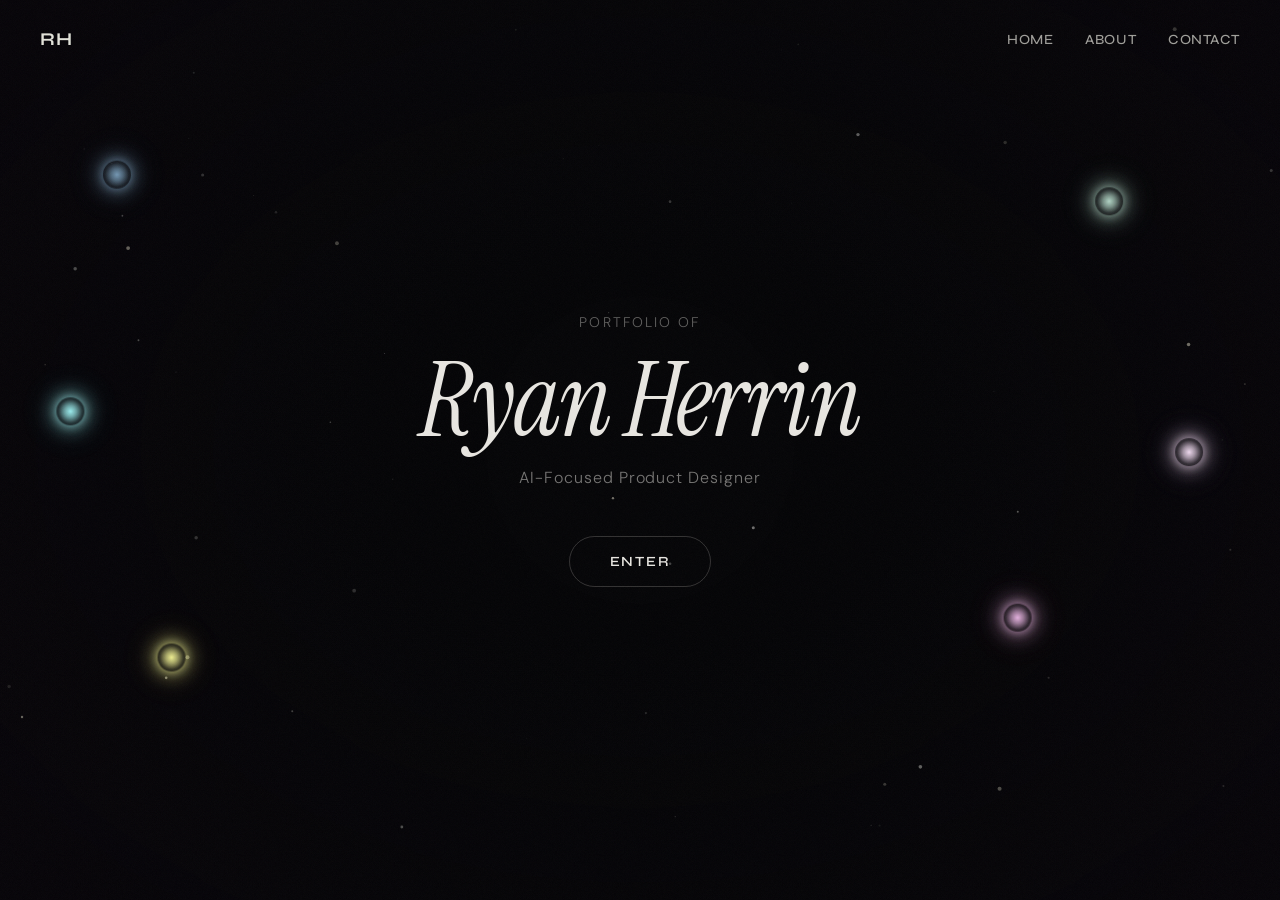
==== commit 47c832cd: "Redirect root to deep-field theme Co-Authored-By: Claude Opus 4.6 <noreply@anthropic.com>" ====
--- a/index.html
+++ b/index.html
@@ -2,375 +2,10 @@
 <html lang="en">
 <head>
   <meta charset="UTF-8">
-  <meta name="viewport" content="width=device-width, initial-scale=1.0">
-  <title>Ryan Herrin — Creative Director & Motion Designer</title>
-  <link rel="preconnect" href="https://fonts.googleapis.com">
-  <link rel="preconnect" href="https://fonts.gstatic.com" crossorigin>
-  <link href="https://fonts.googleapis.com/css2?family=Instrument+Serif:ital@0;1&family=Syne:wght@400;500;600;700;800&family=DM+Sans:ital,opsz,wght@0,9..40,300;0,9..40,400;0,9..40,500;1,9..40,400&display=swap" rel="stylesheet">
-  <link rel="stylesheet" href="styles.css">
+  <meta http-equiv="refresh" content="0;url=deep-field/">
+  <title>Ryan Herrin — Design Portfolio</title>
 </head>
 <body>
-
-  <!-- Grain Overlay -->
-  <div class="grain" aria-hidden="true"></div>
-
-  <!-- Custom Cursor -->
-  <div class="cursor" aria-hidden="true"></div>
-  <div class="cursor-follower" aria-hidden="true"></div>
-
-  <!-- Preloader -->
-  <div class="preloader" aria-hidden="true">
-    <div class="preloader__inner">
-      <div class="preloader__text">
-        <span class="preloader__name" data-split-preload>RYAN HERRIN</span>
-        <span class="preloader__tagline">Portfolio &mdash; 2026</span>
-      </div>
-      <div class="preloader__counter">
-        <span class="preloader__count">0</span>
-      </div>
-    </div>
-    <div class="preloader__bar">
-      <div class="preloader__bar-inner"></div>
-    </div>
-  </div>
-
-  <!-- Navigation -->
-  <nav class="nav" data-nav>
-    <a href="#" class="nav__logo" data-magnetic>RH</a>
-    <div class="nav__links">
-      <a href="#work" class="nav__link" data-magnetic>Work</a>
-      <a href="#about" class="nav__link" data-magnetic>About</a>
-      <a href="#contact" class="nav__link" data-magnetic>Contact</a>
-    </div>
-  </nav>
-
-  <!-- Hero -->
-  <section class="hero" id="hero">
-    <div class="hero__content">
-      <h1 class="hero__title">
-        <span class="hero__line">
-          <span class="hero__line-inner" data-split>RYAN</span>
-        </span>
-        <span class="hero__line hero__line--indent">
-          <span class="hero__line-inner" data-split>HERRIN</span>
-        </span>
-      </h1>
-      <div class="hero__subtitle" data-animate="fade-up" data-delay="1.4">
-        <span class="hero__role">Creative Director</span>
-        <span class="hero__ampersand">&</span>
-        <span class="hero__role">Motion Designer</span>
-      </div>
-    </div>
-    <div class="hero__scroll" data-animate="fade-up" data-delay="1.8">
-      <div class="hero__scroll-line"></div>
-      <span>Scroll</span>
-    </div>
-    <div class="hero__badge" data-animate="fade-up" data-delay="1.6">
-      <span>Available for</span>
-      <span>freelance work</span>
-      <span>2026</span>
-    </div>
-  </section>
-
-  <!-- Marquee -->
-  <div class="marquee" aria-hidden="true">
-    <div class="marquee__inner">
-      <span>Motion Design</span>
-      <span class="marquee__dot"></span>
-      <span>Brand Identity</span>
-      <span class="marquee__dot"></span>
-      <span>Art Direction</span>
-      <span class="marquee__dot"></span>
-      <span>UI/UX Design</span>
-      <span class="marquee__dot"></span>
-      <span>3D & Animation</span>
-      <span class="marquee__dot"></span>
-      <span>Visual Systems</span>
-      <span class="marquee__dot"></span>
-      <span>Motion Design</span>
-      <span class="marquee__dot"></span>
-      <span>Brand Identity</span>
-      <span class="marquee__dot"></span>
-      <span>Art Direction</span>
-      <span class="marquee__dot"></span>
-      <span>UI/UX Design</span>
-      <span class="marquee__dot"></span>
-      <span>3D & Animation</span>
-      <span class="marquee__dot"></span>
-      <span>Visual Systems</span>
-      <span class="marquee__dot"></span>
-    </div>
-  </div>
-
-  <!-- Work Section -->
-  <section class="work" id="work">
-    <div class="work__header">
-      <span class="section-label" data-animate="fade-up">( Selected Work )</span>
-      <h2 class="work__title" data-animate="fade-up" data-delay="0.1">
-        Featured<br><em>Projects</em>
-      </h2>
-    </div>
-
-    <div class="work__grid">
-      <!-- Project 1 — Wide -->
-      <div class="project project--wide" data-animate="fade-up" data-delay="0.1">
-        <div class="project__image">
-          <div class="project__image-inner" style="background: linear-gradient(135deg, #0d0d0d, #2a0845 40%, #6a0572 70%, #e94560)"></div>
-          <div class="project__overlay">
-            <button class="project__link">View Project</button>
-          </div>
-        </div>
-        <div class="project__info">
-          <span class="project__number">01</span>
-          <h3 class="project__name">Lumina Festival</h3>
-          <span class="project__category">Brand Identity / Motion</span>
-        </div>
-        <div class="project__detail">
-          <button class="project__detail-back" aria-label="Back to projects">&larr; Back</button>
-          <div class="project__detail-content">
-            <h3 class="project__detail-title">Lumina Festival</h3>
-            <p class="project__detail-desc">A living brand identity for an electronic music festival. Visual language built around light diffraction, prismatic gradients, and kinetic type. Delivered logo system, motion toolkit, and environmental signage.</p>
-            <div class="project__detail-tags">
-              <span>Brand Identity</span>
-              <span>Motion Design</span>
-              <span>Environmental</span>
-              <span>Creative Direction</span>
-            </div>
-            <div class="project__detail-links">
-              <a href="#" class="project__detail-link">GitHub &rarr;</a>
-              <a href="#" class="project__detail-link">Live Site &rarr;</a>
-            </div>
-          </div>
-        </div>
-      </div>
-
-      <!-- Project 2 -->
-      <div class="project" data-animate="fade-up" data-delay="0.2">
-        <div class="project__image">
-          <div class="project__image-inner" style="background: linear-gradient(160deg, #0a1628, #1a3a5c 50%, #4ecdc4)"></div>
-          <div class="project__overlay">
-            <button class="project__link">View Project</button>
-          </div>
-        </div>
-        <div class="project__info">
-          <span class="project__number">02</span>
-          <h3 class="project__name">Nørd Studio</h3>
-          <span class="project__category">UI/UX Design</span>
-        </div>
-        <div class="project__detail">
-          <button class="project__detail-back" aria-label="Back to projects">&larr; Back</button>
-          <div class="project__detail-content">
-            <h3 class="project__detail-title">N&oslash;rd Studio</h3>
-            <p class="project__detail-desc">End-to-end UI/UX for a Scandinavian design consultancy. Minimal interface system with fluid micro-interactions and a muted Nordic palette.</p>
-            <div class="project__detail-tags">
-              <span>UI/UX</span>
-              <span>Design Systems</span>
-              <span>Micro-interactions</span>
-              <span>Lead Designer</span>
-            </div>
-            <div class="project__detail-links">
-              <a href="#" class="project__detail-link">GitHub &rarr;</a>
-              <a href="#" class="project__detail-link">Live Site &rarr;</a>
-            </div>
-          </div>
-        </div>
-      </div>
-
-      <!-- Project 3 -->
-      <div class="project" data-animate="fade-up" data-delay="0.15">
-        <div class="project__image">
-          <div class="project__image-inner" style="background: linear-gradient(145deg, #1a1a2e, #16213e, #e2d810)"></div>
-          <div class="project__overlay">
-            <button class="project__link">View Project</button>
-          </div>
-        </div>
-        <div class="project__info">
-          <span class="project__number">03</span>
-          <h3 class="project__name">Solaris</h3>
-          <span class="project__category">3D / Art Direction</span>
-        </div>
-        <div class="project__detail">
-          <button class="project__detail-back" aria-label="Back to projects">&larr; Back</button>
-          <div class="project__detail-content">
-            <h3 class="project__detail-title">Solaris</h3>
-            <p class="project__detail-desc">Art direction and 3D visual exploration inspired by stellar phenomena. Abstract renders, light studies, and spatial compositions for an editorial series.</p>
-            <div class="project__detail-tags">
-              <span>3D</span>
-              <span>Art Direction</span>
-              <span>Editorial</span>
-              <span>Visual Exploration</span>
-            </div>
-            <div class="project__detail-links">
-              <a href="#" class="project__detail-link">GitHub &rarr;</a>
-              <a href="#" class="project__detail-link">Live Site &rarr;</a>
-            </div>
-          </div>
-        </div>
-      </div>
-
-      <!-- Project 4 — Wide -->
-      <div class="project project--wide" data-animate="fade-up" data-delay="0.1">
-        <div class="project__image">
-          <div class="project__image-inner" style="background: linear-gradient(140deg, #0c0c0c, #1b1b2f 30%, #3d2c8d 60%, #916bbf 80%, #c996cc)"></div>
-          <div class="project__overlay">
-            <button class="project__link">View Project</button>
-          </div>
-        </div>
-        <div class="project__info">
-          <span class="project__number">04</span>
-          <h3 class="project__name">Terraform</h3>
-          <span class="project__category">Motion Design / Visual System</span>
-        </div>
-        <div class="project__detail">
-          <button class="project__detail-back" aria-label="Back to projects">&larr; Back</button>
-          <div class="project__detail-content">
-            <h3 class="project__detail-title">Terraform</h3>
-            <p class="project__detail-desc">A generative motion system translating topographic data into evolving visual landscapes. Custom shaders, procedural animation, and a living identity toolkit.</p>
-            <div class="project__detail-tags">
-              <span>Motion Design</span>
-              <span>Generative</span>
-              <span>Shaders</span>
-              <span>Creative Direction</span>
-            </div>
-            <div class="project__detail-links">
-              <a href="#" class="project__detail-link">GitHub &rarr;</a>
-              <a href="#" class="project__detail-link">Live Site &rarr;</a>
-            </div>
-          </div>
-        </div>
-      </div>
-
-      <!-- Project 5 -->
-      <div class="project" data-animate="fade-up" data-delay="0.2">
-        <div class="project__image">
-          <div class="project__image-inner" style="background: radial-gradient(ellipse at 30% 50%, #e94560 0%, #0d0d0d 70%)"></div>
-          <div class="project__overlay">
-            <button class="project__link">View Project</button>
-          </div>
-        </div>
-        <div class="project__info">
-          <span class="project__number">05</span>
-          <h3 class="project__name">Echo</h3>
-          <span class="project__category">Brand Identity</span>
-        </div>
-        <div class="project__detail">
-          <button class="project__detail-back" aria-label="Back to projects">&larr; Back</button>
-          <div class="project__detail-content">
-            <h3 class="project__detail-title">Echo</h3>
-            <p class="project__detail-desc">Brand identity for an audio technology startup. Sound-wave-inspired logo, resonance motifs, and a duotone system that pulses between signal and silence.</p>
-            <div class="project__detail-tags">
-              <span>Brand Identity</span>
-              <span>Logo Design</span>
-              <span>Visual System</span>
-              <span>Brand Designer</span>
-            </div>
-            <div class="project__detail-links">
-              <a href="#" class="project__detail-link">GitHub &rarr;</a>
-              <a href="#" class="project__detail-link">Live Site &rarr;</a>
-            </div>
-          </div>
-        </div>
-      </div>
-
-      <!-- Project 6 -->
-      <div class="project" data-animate="fade-up" data-delay="0.15">
-        <div class="project__image">
-          <div class="project__image-inner" style="background: conic-gradient(from 45deg at 50% 50%, #0d0d0d, #1e3d59, #f5f0e1, #1e3d59, #0d0d0d)"></div>
-          <div class="project__overlay">
-            <button class="project__link">View Project</button>
-          </div>
-        </div>
-        <div class="project__info">
-          <span class="project__number">06</span>
-          <h3 class="project__name">Meridian</h3>
-          <span class="project__category">Visual System / UI</span>
-        </div>
-        <div class="project__detail">
-          <button class="project__detail-back" aria-label="Back to projects">&larr; Back</button>
-          <div class="project__detail-content">
-            <h3 class="project__detail-title">Meridian</h3>
-            <p class="project__detail-desc">Visual system and UI design for a global mapping platform. Cartographic aesthetics meet modern interface &mdash; conic gradients, latitude grids, warm neutrals.</p>
-            <div class="project__detail-tags">
-              <span>Visual System</span>
-              <span>UI Design</span>
-              <span>Cartography</span>
-              <span>Lead Designer</span>
-            </div>
-            <div class="project__detail-links">
-              <a href="#" class="project__detail-link">GitHub &rarr;</a>
-              <a href="#" class="project__detail-link">Live Site &rarr;</a>
-            </div>
-          </div>
-        </div>
-      </div>
-    </div>
-  </section>
-
-  <!-- About Section -->
-  <section class="about" id="about">
-    <div class="about__layout">
-      <div class="about__left">
-        <span class="section-label" data-animate="fade-up">( About )</span>
-        <h2 class="about__title" data-animate="fade-up" data-delay="0.1">
-          Crafting digital<br>experiences that<br><em>move people.</em>
-        </h2>
-      </div>
-      <div class="about__right">
-        <div class="about__portrait" data-animate="fade-up" data-delay="0.2">
-          <div class="about__portrait-inner"></div>
-        </div>
-        <div class="about__bio" data-animate="fade-up" data-delay="0.3">
-          <p>With over a decade of experience at the intersection of design and motion, I create work that doesn't just look beautiful — it moves, breathes, and tells stories.</p>
-          <p>Previously at Studio Feixen, Pentagram, and ManvsMachine. Now available for select freelance collaborations.</p>
-        </div>
-        <div class="about__stats" data-animate="fade-up" data-delay="0.4">
-          <div class="about__stat">
-            <span class="about__stat-number">12+</span>
-            <span class="about__stat-label">Years Experience</span>
-          </div>
-          <div class="about__stat">
-            <span class="about__stat-number">80+</span>
-            <span class="about__stat-label">Projects Completed</span>
-          </div>
-          <div class="about__stat">
-            <span class="about__stat-number">15</span>
-            <span class="about__stat-label">Awwwards</span>
-          </div>
-        </div>
-      </div>
-    </div>
-  </section>
-
-  <!-- Contact Section -->
-  <section class="contact" id="contact">
-    <div class="contact__content">
-      <span class="section-label" data-animate="fade-up">( Get in touch )</span>
-      <h2 class="contact__title" data-animate="fade-up" data-delay="0.1">
-        Let's create<br>something <em>extraordinary</em>
-      </h2>
-      <a href="mailto:hello@ryanherrin.com" class="contact__button" data-magnetic data-animate="fade-up" data-delay="0.25">
-        <span class="contact__button-text">hello@ryanherrin.com</span>
-        <span class="contact__button-arrow">&rarr;</span>
-      </a>
-    </div>
-  </section>
-
-  <!-- Footer -->
-  <footer class="footer">
-    <div class="footer__inner">
-      <span class="footer__copy">&copy; 2026 Ryan Herrin</span>
-      <div class="footer__socials">
-        <a href="#" class="footer__social" data-magnetic>Dribbble</a>
-        <a href="#" class="footer__social" data-magnetic>Behance</a>
-        <a href="#" class="footer__social" data-magnetic>Instagram</a>
-        <a href="#" class="footer__social" data-magnetic>LinkedIn</a>
-      </div>
-      <span class="footer__back" data-magnetic>
-        <a href="#hero">Back to top &uarr;</a>
-      </span>
-    </div>
-  </footer>
-
-  <script src="script.js"></script>
+  <p>Redirecting&hellip;</p>
 </body>
 </html>
